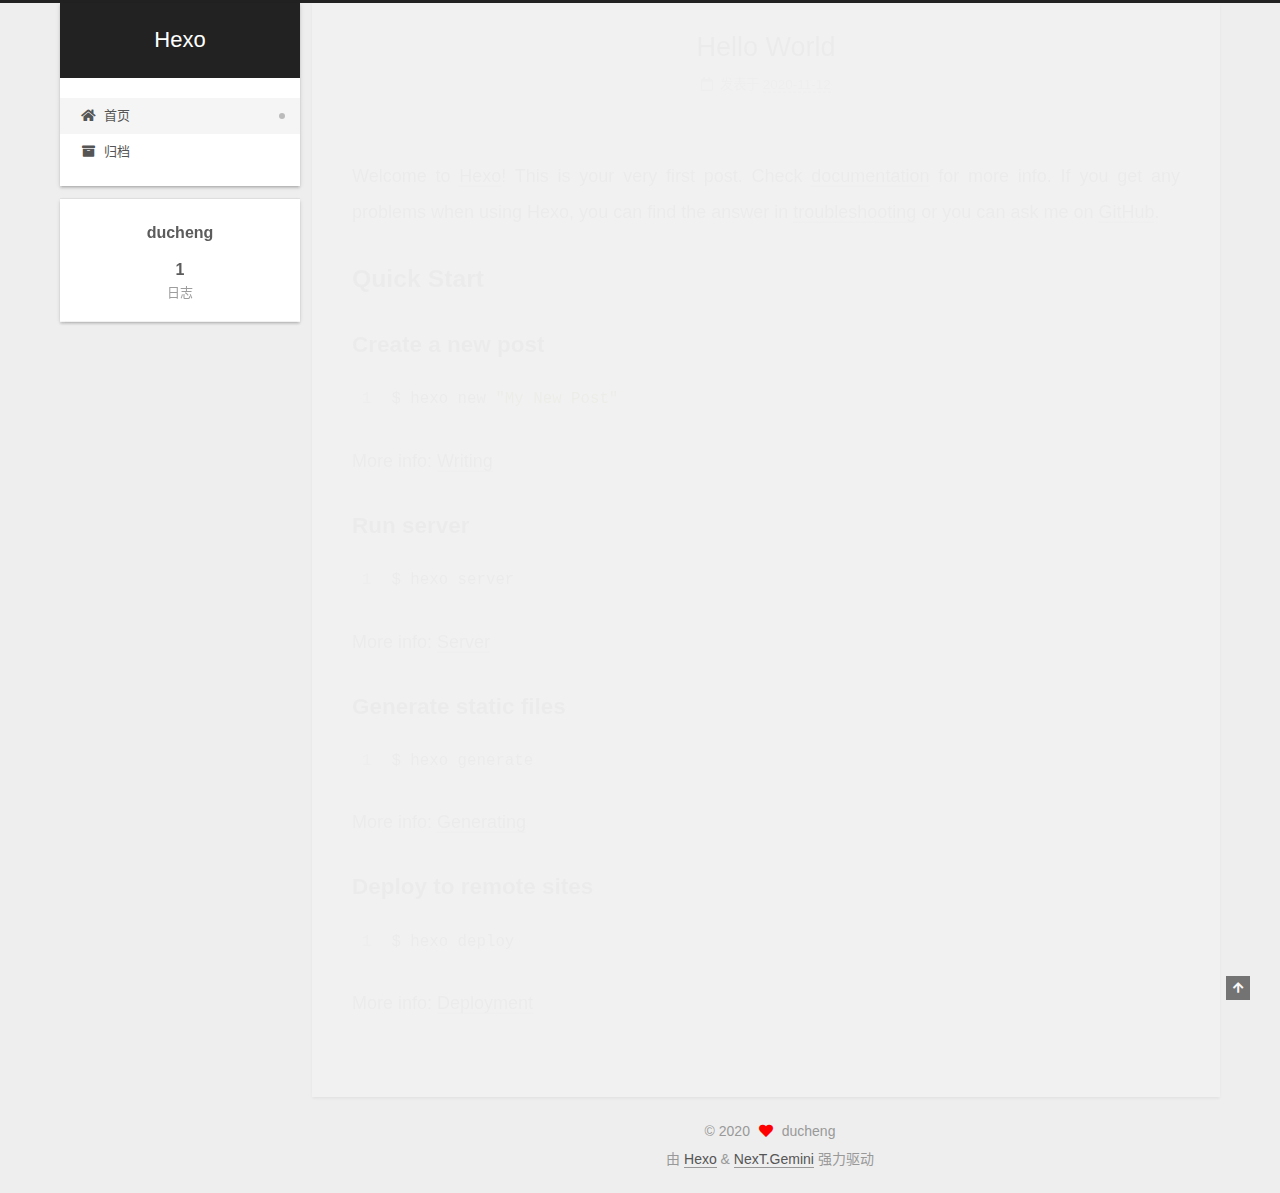
==== index.html @ 3770285d "Site updated: 2020-11-16 15:00:52" ====
<!DOCTYPE html>
<html lang="zh-CN">
<head>
  <meta charset="UTF-8">
<meta name="viewport" content="width=device-width, initial-scale=1, maximum-scale=2">
<meta name="theme-color" content="#222">
<meta name="generator" content="Hexo 5.2.0">
  <link rel="apple-touch-icon" sizes="180x180" href="/images/apple-touch-icon-next.png">
  <link rel="icon" type="image/png" sizes="32x32" href="/images/favicon-32x32-next.png">
  <link rel="icon" type="image/png" sizes="16x16" href="/images/favicon-16x16-next.png">
  <link rel="mask-icon" href="/images/logo.svg" color="#222">

<link rel="stylesheet" href="/css/main.css">


<link rel="stylesheet" href="/lib/font-awesome/css/all.min.css">

<script id="hexo-configurations">
    var NexT = window.NexT || {};
    var CONFIG = {"hostname":"example.com","root":"/","scheme":"Gemini","version":"7.8.0","exturl":false,"sidebar":{"position":"left","display":"post","padding":18,"offset":12,"onmobile":false},"copycode":{"enable":false,"show_result":false,"style":null},"back2top":{"enable":true,"sidebar":false,"scrollpercent":false},"bookmark":{"enable":false,"color":"#222","save":"auto"},"fancybox":false,"mediumzoom":false,"lazyload":false,"pangu":false,"comments":{"style":"tabs","active":null,"storage":true,"lazyload":false,"nav":null},"algolia":{"hits":{"per_page":10},"labels":{"input_placeholder":"Search for Posts","hits_empty":"We didn't find any results for the search: ${query}","hits_stats":"${hits} results found in ${time} ms"}},"localsearch":{"enable":false,"trigger":"auto","top_n_per_article":1,"unescape":false,"preload":false},"motion":{"enable":true,"async":false,"transition":{"post_block":"fadeIn","post_header":"slideDownIn","post_body":"slideDownIn","coll_header":"slideLeftIn","sidebar":"slideUpIn"}}};
  </script>

  <meta property="og:type" content="website">
<meta property="og:title" content="Hexo">
<meta property="og:url" content="http://example.com/index.html">
<meta property="og:site_name" content="Hexo">
<meta property="og:locale" content="zh_CN">
<meta property="article:author" content="ducheng">
<meta name="twitter:card" content="summary">

<link rel="canonical" href="http://example.com/">


<script id="page-configurations">
  // https://hexo.io/docs/variables.html
  CONFIG.page = {
    sidebar: "",
    isHome : true,
    isPost : false,
    lang   : 'zh-CN'
  };
</script>

  <title>Hexo</title>
  






  <noscript>
  <style>
  .use-motion .brand,
  .use-motion .menu-item,
  .sidebar-inner,
  .use-motion .post-block,
  .use-motion .pagination,
  .use-motion .comments,
  .use-motion .post-header,
  .use-motion .post-body,
  .use-motion .collection-header { opacity: initial; }

  .use-motion .site-title,
  .use-motion .site-subtitle {
    opacity: initial;
    top: initial;
  }

  .use-motion .logo-line-before i { left: initial; }
  .use-motion .logo-line-after i { right: initial; }
  </style>
</noscript>

</head>

<body itemscope itemtype="http://schema.org/WebPage">
  <div class="container use-motion">
    <div class="headband"></div>

    <header class="header" itemscope itemtype="http://schema.org/WPHeader">
      <div class="header-inner"><div class="site-brand-container">
  <div class="site-nav-toggle">
    <div class="toggle" aria-label="切换导航栏">
      <span class="toggle-line toggle-line-first"></span>
      <span class="toggle-line toggle-line-middle"></span>
      <span class="toggle-line toggle-line-last"></span>
    </div>
  </div>

  <div class="site-meta">

    <a href="/" class="brand" rel="start">
      <span class="logo-line-before"><i></i></span>
      <h1 class="site-title">Hexo</h1>
      <span class="logo-line-after"><i></i></span>
    </a>
  </div>

  <div class="site-nav-right">
    <div class="toggle popup-trigger">
    </div>
  </div>
</div>




<nav class="site-nav">
  <ul id="menu" class="main-menu menu">
        <li class="menu-item menu-item-home">

    <a href="/" rel="section"><i class="fa fa-home fa-fw"></i>首页</a>

  </li>
        <li class="menu-item menu-item-archives">

    <a href="/archives/" rel="section"><i class="fa fa-archive fa-fw"></i>归档</a>

  </li>
  </ul>
</nav>




</div>
    </header>

    
  <div class="back-to-top">
    <i class="fa fa-arrow-up"></i>
    <span>0%</span>
  </div>


    <main class="main">
      <div class="main-inner">
        <div class="content-wrap">
          

          <div class="content index posts-expand">
            
      
  
  
  <article itemscope itemtype="http://schema.org/Article" class="post-block" lang="zh-CN">
    <link itemprop="mainEntityOfPage" href="http://example.com/2020/11/12/hello-world/">

    <span hidden itemprop="author" itemscope itemtype="http://schema.org/Person">
      <meta itemprop="image" content="/images/avatar.gif">
      <meta itemprop="name" content="ducheng">
      <meta itemprop="description" content="">
    </span>

    <span hidden itemprop="publisher" itemscope itemtype="http://schema.org/Organization">
      <meta itemprop="name" content="Hexo">
    </span>
      <header class="post-header">
        <h2 class="post-title" itemprop="name headline">
          
            <a href="/2020/11/12/hello-world/" class="post-title-link" itemprop="url">Hello World</a>
        </h2>

        <div class="post-meta">
            <span class="post-meta-item">
              <span class="post-meta-item-icon">
                <i class="far fa-calendar"></i>
              </span>
              <span class="post-meta-item-text">发表于</span>

              <time title="创建时间：2020-11-12 15:06:31" itemprop="dateCreated datePublished" datetime="2020-11-12T15:06:31+08:00">2020-11-12</time>
            </span>

          

        </div>
      </header>

    
    
    
    <div class="post-body" itemprop="articleBody">

      
          <p>Welcome to <a target="_blank" rel="noopener" href="https://hexo.io/">Hexo</a>! This is your very first post. Check <a target="_blank" rel="noopener" href="https://hexo.io/docs/">documentation</a> for more info. If you get any problems when using Hexo, you can find the answer in <a target="_blank" rel="noopener" href="https://hexo.io/docs/troubleshooting.html">troubleshooting</a> or you can ask me on <a target="_blank" rel="noopener" href="https://github.com/hexojs/hexo/issues">GitHub</a>.</p>
<h2 id="Quick-Start"><a href="#Quick-Start" class="headerlink" title="Quick Start"></a>Quick Start</h2><h3 id="Create-a-new-post"><a href="#Create-a-new-post" class="headerlink" title="Create a new post"></a>Create a new post</h3><figure class="highlight bash"><table><tr><td class="gutter"><pre><span class="line">1</span><br></pre></td><td class="code"><pre><span class="line">$ hexo new <span class="string">&quot;My New Post&quot;</span></span><br></pre></td></tr></table></figure>

<p>More info: <a target="_blank" rel="noopener" href="https://hexo.io/docs/writing.html">Writing</a></p>
<h3 id="Run-server"><a href="#Run-server" class="headerlink" title="Run server"></a>Run server</h3><figure class="highlight bash"><table><tr><td class="gutter"><pre><span class="line">1</span><br></pre></td><td class="code"><pre><span class="line">$ hexo server</span><br></pre></td></tr></table></figure>

<p>More info: <a target="_blank" rel="noopener" href="https://hexo.io/docs/server.html">Server</a></p>
<h3 id="Generate-static-files"><a href="#Generate-static-files" class="headerlink" title="Generate static files"></a>Generate static files</h3><figure class="highlight bash"><table><tr><td class="gutter"><pre><span class="line">1</span><br></pre></td><td class="code"><pre><span class="line">$ hexo generate</span><br></pre></td></tr></table></figure>

<p>More info: <a target="_blank" rel="noopener" href="https://hexo.io/docs/generating.html">Generating</a></p>
<h3 id="Deploy-to-remote-sites"><a href="#Deploy-to-remote-sites" class="headerlink" title="Deploy to remote sites"></a>Deploy to remote sites</h3><figure class="highlight bash"><table><tr><td class="gutter"><pre><span class="line">1</span><br></pre></td><td class="code"><pre><span class="line">$ hexo deploy</span><br></pre></td></tr></table></figure>

<p>More info: <a target="_blank" rel="noopener" href="https://hexo.io/docs/one-command-deployment.html">Deployment</a></p>

      
    </div>

    
    
    
      <footer class="post-footer">
        <div class="post-eof"></div>
      </footer>
  </article>
  
  
  


  



          </div>
          

<script>
  window.addEventListener('tabs:register', () => {
    let { activeClass } = CONFIG.comments;
    if (CONFIG.comments.storage) {
      activeClass = localStorage.getItem('comments_active') || activeClass;
    }
    if (activeClass) {
      let activeTab = document.querySelector(`a[href="#comment-${activeClass}"]`);
      if (activeTab) {
        activeTab.click();
      }
    }
  });
  if (CONFIG.comments.storage) {
    window.addEventListener('tabs:click', event => {
      if (!event.target.matches('.tabs-comment .tab-content .tab-pane')) return;
      let commentClass = event.target.classList[1];
      localStorage.setItem('comments_active', commentClass);
    });
  }
</script>

        </div>
          
  
  <div class="toggle sidebar-toggle">
    <span class="toggle-line toggle-line-first"></span>
    <span class="toggle-line toggle-line-middle"></span>
    <span class="toggle-line toggle-line-last"></span>
  </div>

  <aside class="sidebar">
    <div class="sidebar-inner">

      <ul class="sidebar-nav motion-element">
        <li class="sidebar-nav-toc">
          文章目录
        </li>
        <li class="sidebar-nav-overview">
          站点概览
        </li>
      </ul>

      <!--noindex-->
      <div class="post-toc-wrap sidebar-panel">
      </div>
      <!--/noindex-->

      <div class="site-overview-wrap sidebar-panel">
        <div class="site-author motion-element" itemprop="author" itemscope itemtype="http://schema.org/Person">
  <p class="site-author-name" itemprop="name">ducheng</p>
  <div class="site-description" itemprop="description"></div>
</div>
<div class="site-state-wrap motion-element">
  <nav class="site-state">
      <div class="site-state-item site-state-posts">
          <a href="/archives/">
        
          <span class="site-state-item-count">1</span>
          <span class="site-state-item-name">日志</span>
        </a>
      </div>
  </nav>
</div>



      </div>

    </div>
  </aside>
  <div id="sidebar-dimmer"></div>


      </div>
    </main>

    <footer class="footer">
      <div class="footer-inner">
        

        

<div class="copyright">
  
  &copy; 
  <span itemprop="copyrightYear">2020</span>
  <span class="with-love">
    <i class="fa fa-heart"></i>
  </span>
  <span class="author" itemprop="copyrightHolder">ducheng</span>
</div>
  <div class="powered-by">由 <a href="https://hexo.io/" class="theme-link" rel="noopener" target="_blank">Hexo</a> & <a href="https://theme-next.org/" class="theme-link" rel="noopener" target="_blank">NexT.Gemini</a> 强力驱动
  </div>

        








      </div>
    </footer>
  </div>

  
  <script src="/lib/anime.min.js"></script>
  <script src="/lib/velocity/velocity.min.js"></script>
  <script src="/lib/velocity/velocity.ui.min.js"></script>

<script src="/js/utils.js"></script>

<script src="/js/motion.js"></script>


<script src="/js/schemes/pisces.js"></script>


<script src="/js/next-boot.js"></script>




  















  

  

</body>
</html>
---- css/main.css ----
:root {
  --body-bg-color: #eee;
  --content-bg-color: #fff;
  --card-bg-color: #f5f5f5;
  --text-color: #555;
  --blockquote-color: #666;
  --link-color: #555;
  --link-hover-color: #222;
  --brand-color: #fff;
  --brand-hover-color: #fff;
  --table-row-odd-bg-color: #f9f9f9;
  --table-row-hover-bg-color: #f5f5f5;
  --menu-item-bg-color: #f5f5f5;
  --btn-default-bg: #fff;
  --btn-default-color: #555;
  --btn-default-border-color: #555;
  --btn-default-hover-bg: #222;
  --btn-default-hover-color: #fff;
  --btn-default-hover-border-color: #222;
}
html {
  line-height: 1.15; /* 1 */
  -webkit-text-size-adjust: 100%; /* 2 */
}
body {
  margin: 0;
}
main {
  display: block;
}
h1 {
  font-size: 2em;
  margin: 0.67em 0;
}
hr {
  box-sizing: content-box; /* 1 */
  height: 0; /* 1 */
  overflow: visible; /* 2 */
}
pre {
  font-family: monospace, monospace; /* 1 */
  font-size: 1em; /* 2 */
}
a {
  background: transparent;
}
abbr[title] {
  border-bottom: none; /* 1 */
  text-decoration: underline; /* 2 */
  text-decoration: underline dotted; /* 2 */
}
b,
strong {
  font-weight: bolder;
}
code,
kbd,
samp {
  font-family: monospace, monospace; /* 1 */
  font-size: 1em; /* 2 */
}
small {
  font-size: 80%;
}
sub,
sup {
  font-size: 75%;
  line-height: 0;
  position: relative;
  vertical-align: baseline;
}
sub {
  bottom: -0.25em;
}
sup {
  top: -0.5em;
}
img {
  border-style: none;
}
button,
input,
optgroup,
select,
textarea {
  font-family: inherit; /* 1 */
  font-size: 100%; /* 1 */
  line-height: 1.15; /* 1 */
  margin: 0; /* 2 */
}
button,
input {
/* 1 */
  overflow: visible;
}
button,
select {
/* 1 */
  text-transform: none;
}
button,
[type='button'],
[type='reset'],
[type='submit'] {
  -webkit-appearance: button;
}
button::-moz-focus-inner,
[type='button']::-moz-focus-inner,
[type='reset']::-moz-focus-inner,
[type='submit']::-moz-focus-inner {
  border-style: none;
  padding: 0;
}
button:-moz-focusring,
[type='button']:-moz-focusring,
[type='reset']:-moz-focusring,
[type='submit']:-moz-focusring {
  outline: 1px dotted ButtonText;
}
fieldset {
  padding: 0.35em 0.75em 0.625em;
}
legend {
  box-sizing: border-box; /* 1 */
  color: inherit; /* 2 */
  display: table; /* 1 */
  max-width: 100%; /* 1 */
  padding: 0; /* 3 */
  white-space: normal; /* 1 */
}
progress {
  vertical-align: baseline;
}
textarea {
  overflow: auto;
}
[type='checkbox'],
[type='radio'] {
  box-sizing: border-box; /* 1 */
  padding: 0; /* 2 */
}
[type='number']::-webkit-inner-spin-button,
[type='number']::-webkit-outer-spin-button {
  height: auto;
}
[type='search'] {
  outline-offset: -2px; /* 2 */
  -webkit-appearance: textfield; /* 1 */
}
[type='search']::-webkit-search-decoration {
  -webkit-appearance: none;
}
::-webkit-file-upload-button {
  font: inherit; /* 2 */
  -webkit-appearance: button; /* 1 */
}
details {
  display: block;
}
summary {
  display: list-item;
}
template {
  display: none;
}
[hidden] {
  display: none;
}
::selection {
  background: #262a30;
  color: #eee;
}
html,
body {
  height: 100%;
}
body {
  background: var(--body-bg-color);
  color: var(--text-color);
  font-family: 'Lato', "PingFang SC", "Microsoft YaHei", sans-serif;
  font-size: 1em;
  line-height: 2;
}
@media (max-width: 991px) {
  body {
    padding-left: 0 !important;
    padding-right: 0 !important;
  }
}
h1,
h2,
h3,
h4,
h5,
h6 {
  font-family: 'Lato', "PingFang SC", "Microsoft YaHei", sans-serif;
  font-weight: bold;
  line-height: 1.5;
  margin: 20px 0 15px;
}
h1 {
  font-size: 1.5em;
}
h2 {
  font-size: 1.375em;
}
h3 {
  font-size: 1.25em;
}
h4 {
  font-size: 1.125em;
}
h5 {
  font-size: 1em;
}
h6 {
  font-size: 0.875em;
}
p {
  margin: 0 0 20px 0;
}
a,
span.exturl {
  border-bottom: 1px solid #999;
  color: var(--link-color);
  outline: 0;
  text-decoration: none;
  overflow-wrap: break-word;
  word-wrap: break-word;
  cursor: pointer;
}
a:hover,
span.exturl:hover {
  border-bottom-color: var(--link-hover-color);
  color: var(--link-hover-color);
}
iframe,
img,
video {
  display: block;
  margin-left: auto;
  margin-right: auto;
  max-width: 100%;
}
hr {
  background-image: repeating-linear-gradient(-45deg, #ddd, #ddd 4px, transparent 4px, transparent 8px);
  border: 0;
  height: 3px;
  margin: 40px 0;
}
blockquote {
  border-left: 4px solid #ddd;
  color: var(--blockquote-color);
  margin: 0;
  padding: 0 15px;
}
blockquote cite::before {
  content: '-';
  padding: 0 5px;
}
dt {
  font-weight: bold;
}
dd {
  margin: 0;
  padding: 0;
}
kbd {
  background-color: #f5f5f5;
  background-image: linear-gradient(#eee, #fff, #eee);
  border: 1px solid #ccc;
  border-radius: 0.2em;
  box-shadow: 0.1em 0.1em 0.2em rgba(0,0,0,0.1);
  color: #555;
  font-family: inherit;
  padding: 0.1em 0.3em;
  white-space: nowrap;
}
.table-container {
  overflow: auto;
}
table {
  border-collapse: collapse;
  border-spacing: 0;
  font-size: 0.875em;
  margin: 0 0 20px 0;
  width: 100%;
}
tbody tr:nth-of-type(odd) {
  background: var(--table-row-odd-bg-color);
}
tbody tr:hover {
  background: var(--table-row-hover-bg-color);
}
caption,
th,
td {
  font-weight: normal;
  padding: 8px;
  vertical-align: middle;
}
th,
td {
  border: 1px solid #ddd;
  border-bottom: 3px solid #ddd;
}
th {
  font-weight: 700;
  padding-bottom: 10px;
}
td {
  border-bottom-width: 1px;
}
.btn {
  background: var(--btn-default-bg);
  border: 2px solid var(--btn-default-border-color);
  border-radius: 2px;
  color: var(--btn-default-color);
  display: inline-block;
  font-size: 0.875em;
  line-height: 2;
  padding: 0 20px;
  text-decoration: none;
  transition-property: background-color;
  transition-delay: 0s;
  transition-duration: 0.2s;
  transition-timing-function: ease-in-out;
}
.btn:hover {
  background: var(--btn-default-hover-bg);
  border-color: var(--btn-default-hover-border-color);
  color: var(--btn-default-hover-color);
}
.btn + .btn {
  margin: 0 0 8px 8px;
}
.btn .fa-fw {
  text-align: left;
  width: 1.285714285714286em;
}
.toggle {
  line-height: 0;
}
.toggle .toggle-line {
  background: #fff;
  display: inline-block;
  height: 2px;
  left: 0;
  position: relative;
  top: 0;
  transition: all 0.4s;
  vertical-align: top;
  width: 100%;
}
.toggle .toggle-line:not(:first-child) {
  margin-top: 3px;
}
.toggle.toggle-arrow .toggle-line-first {
  left: 50%;
  top: 2px;
  transform: rotate(45deg);
  width: 50%;
}
.toggle.toggle-arrow .toggle-line-middle {
  left: 2px;
  width: 90%;
}
.toggle.toggle-arrow .toggle-line-last {
  left: 50%;
  top: -2px;
  transform: rotate(-45deg);
  width: 50%;
}
.toggle.toggle-close .toggle-line-first {
  transform: rotate(-45deg);
  top: 5px;
}
.toggle.toggle-close .toggle-line-middle {
  opacity: 0;
}
.toggle.toggle-close .toggle-line-last {
  transform: rotate(45deg);
  top: -5px;
}
.highlight,
pre {
  background: #f7f7f7;
  color: #4d4d4c;
  line-height: 1.6;
  margin: 0 auto 20px;
}
pre,
code {
  font-family: consolas, Menlo, monospace, "PingFang SC", "Microsoft YaHei";
}
code {
  background: #eee;
  border-radius: 3px;
  color: #555;
  padding: 2px 4px;
  overflow-wrap: break-word;
  word-wrap: break-word;
}
.highlight *::selection {
  background: #d6d6d6;
}
.highlight pre {
  border: 0;
  margin: 0;
  padding: 10px 0;
}
.highlight table {
  border: 0;
  margin: 0;
  width: auto;
}
.highlight td {
  border: 0;
  padding: 0;
}
.highlight figcaption {
  background: #eff2f3;
  color: #4d4d4c;
  display: flex;
  font-size: 0.875em;
  justify-content: space-between;
  line-height: 1.2;
  padding: 0.5em;
}
.highlight figcaption a {
  color: #4d4d4c;
}
.highlight figcaption a:hover {
  border-bottom-color: #4d4d4c;
}
.highlight .gutter {
  -moz-user-select: none;
  -ms-user-select: none;
  -webkit-user-select: none;
  user-select: none;
}
.highlight .gutter pre {
  background: #eff2f3;
  color: #869194;
  padding-left: 10px;
  padding-right: 10px;
  text-align: right;
}
.highlight .code pre {
  background: #f7f7f7;
  padding-left: 10px;
  width: 100%;
}
.gist table {
  width: auto;
}
.gist table td {
  border: 0;
}
pre {
  overflow: auto;
  padding: 10px;
}
pre code {
  background: none;
  color: #4d4d4c;
  font-size: 0.875em;
  padding: 0;
  text-shadow: none;
}
pre .deletion {
  background: #fdd;
}
pre .addition {
  background: #dfd;
}
pre .meta {
  color: #eab700;
  -moz-user-select: none;
  -ms-user-select: none;
  -webkit-user-select: none;
  user-select: none;
}
pre .comment {
  color: #8e908c;
}
pre .variable,
pre .attribute,
pre .tag,
pre .name,
pre .regexp,
pre .ruby .constant,
pre .xml .tag .title,
pre .xml .pi,
pre .xml .doctype,
pre .html .doctype,
pre .css .id,
pre .css .class,
pre .css .pseudo {
  color: #c82829;
}
pre .number,
pre .preprocessor,
pre .built_in,
pre .builtin-name,
pre .literal,
pre .params,
pre .constant,
pre .command {
  color: #f5871f;
}
pre .ruby .class .title,
pre .css .rules .attribute,
pre .string,
pre .symbol,
pre .value,
pre .inheritance,
pre .header,
pre .ruby .symbol,
pre .xml .cdata,
pre .special,
pre .formula {
  color: #718c00;
}
pre .title,
pre .css .hexcolor {
  color: #3e999f;
}
pre .function,
pre .python .decorator,
pre .python .title,
pre .ruby .function .title,
pre .ruby .title .keyword,
pre .perl .sub,
pre .javascript .title,
pre .coffeescript .title {
  color: #4271ae;
}
pre .keyword,
pre .javascript .function {
  color: #8959a8;
}
.blockquote-center {
  border-left: none;
  margin: 40px 0;
  padding: 0;
  position: relative;
  text-align: center;
}
.blockquote-center .fa {
  display: block;
  opacity: 0.6;
  position: absolute;
  width: 100%;
}
.blockquote-center .fa-quote-left {
  border-top: 1px solid #ccc;
  text-align: left;
  top: -20px;
}
.blockquote-center .fa-quote-right {
  border-bottom: 1px solid #ccc;
  text-align: right;
  bottom: -20px;
}
.blockquote-center p,
.blockquote-center div {
  text-align: center;
}
.post-body .group-picture img {
  margin: 0 auto;
  padding: 0 3px;
}
.group-picture-row {
  margin-bottom: 6px;
  overflow: hidden;
}
.group-picture-column {
  float: left;
  margin-bottom: 10px;
}
.post-body .label {
  color: #555;
  display: inline;
  padding: 0 2px;
}
.post-body .label.default {
  background: #f0f0f0;
}
.post-body .label.primary {
  background: #efe6f7;
}
.post-body .label.info {
  background: #e5f2f8;
}
.post-body .label.success {
  background: #e7f4e9;
}
.post-body .label.warning {
  background: #fcf6e1;
}
.post-body .label.danger {
  background: #fae8eb;
}
.post-body .tabs {
  margin-bottom: 20px;
}
.post-body .tabs,
.tabs-comment {
  display: block;
  padding-top: 10px;
  position: relative;
}
.post-body .tabs ul.nav-tabs,
.tabs-comment ul.nav-tabs {
  display: flex;
  flex-wrap: wrap;
  margin: 0;
  margin-bottom: -1px;
  padding: 0;
}
@media (max-width: 413px) {
  .post-body .tabs ul.nav-tabs,
  .tabs-comment ul.nav-tabs {
    display: block;
    margin-bottom: 5px;
  }
}
.post-body .tabs ul.nav-tabs li.tab,
.tabs-comment ul.nav-tabs li.tab {
  border-bottom: 1px solid #ddd;
  border-left: 1px solid transparent;
  border-right: 1px solid transparent;
  border-top: 3px solid transparent;
  flex-grow: 1;
  list-style-type: none;
  border-radius: 0 0 0 0;
}
@media (max-width: 413px) {
  .post-body .tabs ul.nav-tabs li.tab,
  .tabs-comment ul.nav-tabs li.tab {
    border-bottom: 1px solid transparent;
    border-left: 3px solid transparent;
    border-right: 1px solid transparent;
    border-top: 1px solid transparent;
  }
}
@media (max-width: 413px) {
  .post-body .tabs ul.nav-tabs li.tab,
  .tabs-comment ul.nav-tabs li.tab {
    border-radius: 0;
  }
}
.post-body .tabs ul.nav-tabs li.tab a,
.tabs-comment ul.nav-tabs li.tab a {
  border-bottom: initial;
  display: block;
  line-height: 1.8;
  outline: 0;
  padding: 0.25em 0.75em;
  text-align: center;
  transition-delay: 0s;
  transition-duration: 0.2s;
  transition-timing-function: ease-out;
}
.post-body .tabs ul.nav-tabs li.tab a i,
.tabs-comment ul.nav-tabs li.tab a i {
  width: 1.285714285714286em;
}
.post-body .tabs ul.nav-tabs li.tab.active,
.tabs-comment ul.nav-tabs li.tab.active {
  border-bottom: 1px solid transparent;
  border-left: 1px solid #ddd;
  border-right: 1px solid #ddd;
  border-top: 3px solid #fc6423;
}
@media (max-width: 413px) {
  .post-body .tabs ul.nav-tabs li.tab.active,
  .tabs-comment ul.nav-tabs li.tab.active {
    border-bottom: 1px solid #ddd;
    border-left: 3px solid #fc6423;
    border-right: 1px solid #ddd;
    border-top: 1px solid #ddd;
  }
}
.post-body .tabs ul.nav-tabs li.tab.active a,
.tabs-comment ul.nav-tabs li.tab.active a {
  color: var(--link-color);
  cursor: default;
}
.post-body .tabs .tab-content .tab-pane,
.tabs-comment .tab-content .tab-pane {
  border: 1px solid #ddd;
  border-top: 0;
  padding: 20px 20px 0 20px;
  border-radius: 0;
}
.post-body .tabs .tab-content .tab-pane:not(.active),
.tabs-comment .tab-content .tab-pane:not(.active) {
  display: none;
}
.post-body .tabs .tab-content .tab-pane.active,
.tabs-comment .tab-content .tab-pane.active {
  display: block;
}
.post-body .tabs .tab-content .tab-pane.active:nth-of-type(1),
.tabs-comment .tab-content .tab-pane.active:nth-of-type(1) {
  border-radius: 0 0 0 0;
}
@media (max-width: 413px) {
  .post-body .tabs .tab-content .tab-pane.active:nth-of-type(1),
  .tabs-comment .tab-content .tab-pane.active:nth-of-type(1) {
    border-radius: 0;
  }
}
.post-body .note {
  border-radius: 3px;
  margin-bottom: 20px;
  padding: 1em;
  position: relative;
  border: 1px solid #eee;
  border-left-width: 5px;
}
.post-body .note h2,
.post-body .note h3,
.post-body .note h4,
.post-body .note h5,
.post-body .note h6 {
  margin-top: 0;
  border-bottom: initial;
  margin-bottom: 0;
  padding-top: 0;
}
.post-body .note p:first-child,
.post-body .note ul:first-child,
.post-body .note ol:first-child,
.post-body .note table:first-child,
.post-body .note pre:first-child,
.post-body .note blockquote:first-child,
.post-body .note img:first-child {
  margin-top: 0;
}
.post-body .note p:last-child,
.post-body .note ul:last-child,
.post-body .note ol:last-child,
.post-body .note table:last-child,
.post-body .note pre:last-child,
.post-body .note blockquote:last-child,
.post-body .note img:last-child {
  margin-bottom: 0;
}
.post-body .note.default {
  border-left-color: #777;
}
.post-body .note.default h2,
.post-body .note.default h3,
.post-body .note.default h4,
.post-body .note.default h5,
.post-body .note.default h6 {
  color: #777;
}
.post-body .note.primary {
  border-left-color: #6f42c1;
}
.post-body .note.primary h2,
.post-body .note.primary h3,
.post-body .note.primary h4,
.post-body .note.primary h5,
.post-body .note.primary h6 {
  color: #6f42c1;
}
.post-body .note.info {
  border-left-color: #428bca;
}
.post-body .note.info h2,
.post-body .note.info h3,
.post-body .note.info h4,
.post-body .note.info h5,
.post-body .note.info h6 {
  color: #428bca;
}
.post-body .note.success {
  border-left-color: #5cb85c;
}
.post-body .note.success h2,
.post-body .note.success h3,
.post-body .note.success h4,
.post-body .note.success h5,
.post-body .note.success h6 {
  color: #5cb85c;
}
.post-body .note.warning {
  border-left-color: #f0ad4e;
}
.post-body .note.warning h2,
.post-body .note.warning h3,
.post-body .note.warning h4,
.post-body .note.warning h5,
.post-body .note.warning h6 {
  color: #f0ad4e;
}
.post-body .note.danger {
  border-left-color: #d9534f;
}
.post-body .note.danger h2,
.post-body .note.danger h3,
.post-body .note.danger h4,
.post-body .note.danger h5,
.post-body .note.danger h6 {
  color: #d9534f;
}
.pagination .prev,
.pagination .next,
.pagination .page-number,
.pagination .space {
  display: inline-block;
  margin: 0 10px;
  padding: 0 11px;
  position: relative;
  top: -1px;
}
@media (max-width: 767px) {
  .pagination .prev,
  .pagination .next,
  .pagination .page-number,
  .pagination .space {
    margin: 0 5px;
  }
}
.pagination {
  border-top: 1px solid #eee;
  margin: 120px 0 0;
  text-align: center;
}
.pagination .prev,
.pagination .next,
.pagination .page-number {
  border-bottom: 0;
  border-top: 1px solid #eee;
  transition-property: border-color;
  transition-delay: 0s;
  transition-duration: 0.2s;
  transition-timing-function: ease-in-out;
}
.pagination .prev:hover,
.pagination .next:hover,
.pagination .page-number:hover {
  border-top-color: #222;
}
.pagination .space {
  margin: 0;
  padding: 0;
}
.pagination .prev {
  margin-left: 0;
}
.pagination .next {
  margin-right: 0;
}
.pagination .page-number.current {
  background: #ccc;
  border-top-color: #ccc;
  color: #fff;
}
@media (max-width: 767px) {
  .pagination {
    border-top: none;
  }
  .pagination .prev,
  .pagination .next,
  .pagination .page-number {
    border-bottom: 1px solid #eee;
    border-top: 0;
    margin-bottom: 10px;
    padding: 0 10px;
  }
  .pagination .prev:hover,
  .pagination .next:hover,
  .pagination .page-number:hover {
    border-bottom-color: #222;
  }
}
.comments {
  margin-top: 60px;
  overflow: hidden;
}
.comment-button-group {
  display: flex;
  flex-wrap: wrap-reverse;
  justify-content: center;
  margin: 1em 0;
}
.comment-button-group .comment-button {
  margin: 0.1em 0.2em;
}
.comment-button-group .comment-button.active {
  background: var(--btn-default-hover-bg);
  border-color: var(--btn-default-hover-border-color);
  color: var(--btn-default-hover-color);
}
.comment-position {
  display: none;
}
.comment-position.active {
  display: block;
}
.tabs-comment {
  background: var(--content-bg-color);
  margin-top: 4em;
  padding-top: 0;
}
.tabs-comment .comments {
  border: 0;
  box-shadow: none;
  margin-top: 0;
  padding-top: 0;
}
.container {
  min-height: 100%;
  position: relative;
}
.main-inner {
  margin: 0 auto;
  width: calc(100% - 20px);
}
@media (min-width: 1200px) {
  .main-inner {
    width: 1160px;
  }
}
@media (min-width: 1600px) {
  .main-inner {
    width: 73%;
  }
}
@media (max-width: 767px) {
  .content-wrap {
    padding: 0 20px;
  }
}
.header {
  background: transparent;
}
.header-inner {
  margin: 0 auto;
  width: calc(100% - 20px);
}
@media (min-width: 1200px) {
  .header-inner {
    width: 1160px;
  }
}
@media (min-width: 1600px) {
  .header-inner {
    width: 73%;
  }
}
.site-brand-container {
  display: flex;
  flex-shrink: 0;
  padding: 0 10px;
}
.headband {
  background: #222;
  height: 3px;
}
.site-meta {
  flex-grow: 1;
  text-align: center;
}
@media (max-width: 767px) {
  .site-meta {
    text-align: center;
  }
}
.brand {
  border-bottom: none;
  color: var(--brand-color);
  display: inline-block;
  line-height: 1.375em;
  padding: 0 40px;
  position: relative;
}
.brand:hover {
  color: var(--brand-hover-color);
}
.site-title {
  font-family: 'Lato', "PingFang SC", "Microsoft YaHei", sans-serif;
  font-size: 1.375em;
  font-weight: normal;
  margin: 0;
}
.site-subtitle {
  color: #ddd;
  font-size: 0.8125em;
  margin: 10px 0;
}
.use-motion .brand {
  opacity: 0;
}
.use-motion .site-title,
.use-motion .site-subtitle,
.use-motion .custom-logo-image {
  opacity: 0;
  position: relative;
  top: -10px;
}
.site-nav-toggle,
.site-nav-right {
  display: none;
}
@media (max-width: 767px) {
  .site-nav-toggle,
  .site-nav-right {
    display: flex;
    flex-direction: column;
    justify-content: center;
  }
}
.site-nav-toggle .toggle,
.site-nav-right .toggle {
  color: var(--text-color);
  padding: 10px;
  width: 22px;
}
.site-nav-toggle .toggle .toggle-line,
.site-nav-right .toggle .toggle-line {
  background: var(--text-color);
  border-radius: 1px;
}
.site-nav {
  display: block;
}
@media (max-width: 767px) {
  .site-nav {
    clear: both;
    display: none;
  }
}
.site-nav.site-nav-on {
  display: block;
}
.menu {
  margin-top: 20px;
  padding-left: 0;
  text-align: center;
}
.menu-item {
  display: inline-block;
  list-style: none;
  margin: 0 10px;
}
@media (max-width: 767px) {
  .menu-item {
    display: block;
    margin-top: 10px;
  }
  .menu-item.menu-item-search {
    display: none;
  }
}
.menu-item a,
.menu-item span.exturl {
  border-bottom: 0;
  display: block;
  font-size: 0.8125em;
  transition-property: border-color;
  transition-delay: 0s;
  transition-duration: 0.2s;
  transition-timing-function: ease-in-out;
}
@media (hover: none) {
  .menu-item a:hover,
  .menu-item span.exturl:hover {
    border-bottom-color: transparent !important;
  }
}
.menu-item .fa,
.menu-item .fab,
.menu-item .far,
.menu-item .fas {
  margin-right: 8px;
}
.menu-item .badge {
  display: inline-block;
  font-weight: bold;
  line-height: 1;
  margin-left: 0.35em;
  margin-top: 0.35em;
  text-align: center;
  white-space: nowrap;
}
@media (max-width: 767px) {
  .menu-item .badge {
    float: right;
    margin-left: 0;
  }
}
.menu-item-active a,
.menu .menu-item a:hover,
.menu .menu-item span.exturl:hover {
  background: var(--menu-item-bg-color);
}
.use-motion .menu-item {
  opacity: 0;
}
.sidebar {
  background: #222;
  bottom: 0;
  box-shadow: inset 0 2px 6px #000;
  position: fixed;
  top: 0;
}
@media (max-width: 991px) {
  .sidebar {
    display: none;
  }
}
.sidebar-inner {
  color: #999;
  padding: 18px 10px;
  text-align: center;
}
.cc-license {
  margin-top: 10px;
  text-align: center;
}
.cc-license .cc-opacity {
  border-bottom: none;
  opacity: 0.7;
}
.cc-license .cc-opacity:hover {
  opacity: 0.9;
}
.cc-license img {
  display: inline-block;
}
.site-author-image {
  border: 1px solid #eee;
  display: block;
  margin: 0 auto;
  max-width: 120px;
  padding: 2px;
}
.site-author-name {
  color: var(--text-color);
  font-weight: 600;
  margin: 0;
  text-align: center;
}
.site-description {
  color: #999;
  font-size: 0.8125em;
  margin-top: 0;
  text-align: center;
}
.links-of-author {
  margin-top: 15px;
}
.links-of-author a,
.links-of-author span.exturl {
  border-bottom-color: #555;
  display: inline-block;
  font-size: 0.8125em;
  margin-bottom: 10px;
  margin-right: 10px;
  vertical-align: middle;
}
.links-of-author a::before,
.links-of-author span.exturl::before {
  background: #ffadc8;
  border-radius: 50%;
  content: ' ';
  display: inline-block;
  height: 4px;
  margin-right: 3px;
  vertical-align: middle;
  width: 4px;
}
.sidebar-button {
  margin-top: 15px;
}
.sidebar-button a {
  border: 1px solid #fc6423;
  border-radius: 4px;
  color: #fc6423;
  display: inline-block;
  padding: 0 15px;
}
.sidebar-button a .fa,
.sidebar-button a .fab,
.sidebar-button a .far,
.sidebar-button a .fas {
  margin-right: 5px;
}
.sidebar-button a:hover {
  background: #fc6423;
  border: 1px solid #fc6423;
  color: #fff;
}
.sidebar-button a:hover .fa,
.sidebar-button a:hover .fab,
.sidebar-button a:hover .far,
.sidebar-button a:hover .fas {
  color: #fff;
}
.links-of-blogroll {
  font-size: 0.8125em;
  margin-top: 10px;
}
.links-of-blogroll-title {
  font-size: 0.875em;
  font-weight: 600;
  margin-top: 0;
}
.links-of-blogroll-list {
  list-style: none;
  margin: 0;
  padding: 0;
}
#sidebar-dimmer {
  display: none;
}
@media (max-width: 767px) {
  #sidebar-dimmer {
    background: #000;
    display: block;
    height: 100%;
    left: 100%;
    opacity: 0;
    position: fixed;
    top: 0;
    width: 100%;
    z-index: 1100;
  }
  .sidebar-active + #sidebar-dimmer {
    opacity: 0.7;
    transform: translateX(-100%);
    transition: opacity 0.5s;
  }
}
.sidebar-nav {
  margin: 0;
  padding-bottom: 20px;
  padding-left: 0;
}
.sidebar-nav li {
  border-bottom: 1px solid transparent;
  color: var(--text-color);
  cursor: pointer;
  display: inline-block;
  font-size: 0.875em;
}
.sidebar-nav li.sidebar-nav-overview {
  margin-left: 10px;
}
.sidebar-nav li:hover {
  color: #fc6423;
}
.sidebar-nav .sidebar-nav-active {
  border-bottom-color: #fc6423;
  color: #fc6423;
}
.sidebar-nav .sidebar-nav-active:hover {
  color: #fc6423;
}
.sidebar-panel {
  display: none;
  overflow-x: hidden;
  overflow-y: auto;
}
.sidebar-panel-active {
  display: block;
}
.sidebar-toggle {
  background: #222;
  bottom: 45px;
  cursor: pointer;
  height: 14px;
  left: 30px;
  padding: 5px;
  position: fixed;
  width: 14px;
  z-index: 1300;
}
@media (max-width: 991px) {
  .sidebar-toggle {
    left: 20px;
    opacity: 0.8;
    display: none;
  }
}
.sidebar-toggle:hover .toggle-line {
  background: #fc6423;
}
.post-toc {
  font-size: 0.875em;
}
.post-toc ol {
  list-style: none;
  margin: 0;
  padding: 0 2px 5px 10px;
  text-align: left;
}
.post-toc ol > ol {
  padding-left: 0;
}
.post-toc ol a {
  transition-property: all;
  transition-delay: 0s;
  transition-duration: 0.2s;
  transition-timing-function: ease-in-out;
}
.post-toc .nav-item {
  line-height: 1.8;
  overflow: hidden;
  text-overflow: ellipsis;
  white-space: nowrap;
}
.post-toc .nav .nav-child {
  display: none;
}
.post-toc .nav .active > .nav-child {
  display: block;
}
.post-toc .nav .active-current > .nav-child {
  display: block;
}
.post-toc .nav .active-current > .nav-child > .nav-item {
  display: block;
}
.post-toc .nav .active > a {
  border-bottom-color: #fc6423;
  color: #fc6423;
}
.post-toc .nav .active-current > a {
  color: #fc6423;
}
.post-toc .nav .active-current > a:hover {
  color: #fc6423;
}
.site-state {
  display: flex;
  justify-content: center;
  line-height: 1.4;
  margin-top: 10px;
  overflow: hidden;
  text-align: center;
  white-space: nowrap;
}
.site-state-item {
  padding: 0 15px;
}
.site-state-item:not(:first-child) {
  border-left: 1px solid #eee;
}
.site-state-item a {
  border-bottom: none;
}
.site-state-item-count {
  display: block;
  font-size: 1em;
  font-weight: 600;
  text-align: center;
}
.site-state-item-name {
  color: #999;
  font-size: 0.8125em;
}
.footer {
  color: #999;
  font-size: 0.875em;
  padding: 20px 0;
}
.footer.footer-fixed {
  bottom: 0;
  left: 0;
  position: absolute;
  right: 0;
}
.footer-inner {
  box-sizing: border-box;
  margin: 0 auto;
  text-align: center;
  width: calc(100% - 20px);
}
@media (min-width: 1200px) {
  .footer-inner {
    width: 1160px;
  }
}
@media (min-width: 1600px) {
  .footer-inner {
    width: 73%;
  }
}
.languages {
  display: inline-block;
  font-size: 1.125em;
  position: relative;
}
.languages .lang-select-label span {
  margin: 0 0.5em;
}
.languages .lang-select {
  height: 100%;
  left: 0;
  opacity: 0;
  position: absolute;
  top: 0;
  width: 100%;
}
.with-love {
  color: #ff0000;
  display: inline-block;
  margin: 0 5px;
}
.powered-by,
.theme-info {
  display: inline-block;
}
@-moz-keyframes iconAnimate {
  0%, 100% {
    transform: scale(1);
  }
  10%, 30% {
    transform: scale(0.9);
  }
  20%, 40%, 60%, 80% {
    transform: scale(1.1);
  }
  50%, 70% {
    transform: scale(1.1);
  }
}
@-webkit-keyframes iconAnimate {
  0%, 100% {
    transform: scale(1);
  }
  10%, 30% {
    transform: scale(0.9);
  }
  20%, 40%, 60%, 80% {
    transform: scale(1.1);
  }
  50%, 70% {
    transform: scale(1.1);
  }
}
@-o-keyframes iconAnimate {
  0%, 100% {
    transform: scale(1);
  }
  10%, 30% {
    transform: scale(0.9);
  }
  20%, 40%, 60%, 80% {
    transform: scale(1.1);
  }
  50%, 70% {
    transform: scale(1.1);
  }
}
@keyframes iconAnimate {
  0%, 100% {
    transform: scale(1);
  }
  10%, 30% {
    transform: scale(0.9);
  }
  20%, 40%, 60%, 80% {
    transform: scale(1.1);
  }
  50%, 70% {
    transform: scale(1.1);
  }
}
.back-to-top {
  font-size: 12px;
  text-align: center;
  transition-delay: 0s;
  transition-duration: 0.2s;
  transition-timing-function: ease-in-out;
}
.back-to-top {
  background: #222;
  bottom: -100px;
  box-sizing: border-box;
  color: #fff;
  cursor: pointer;
  left: 30px;
  opacity: 0.6;
  padding: 0 6px;
  position: fixed;
  transition-property: bottom;
  z-index: 1300;
  width: 24px;
}
.back-to-top span {
  display: none;
}
.back-to-top:hover {
  color: #fc6423;
}
.back-to-top.back-to-top-on {
  bottom: 30px;
}
@media (max-width: 991px) {
  .back-to-top {
    left: 20px;
    opacity: 0.8;
  }
}
.post-body {
  font-family: 'Lato', "PingFang SC", "Microsoft YaHei", sans-serif;
  overflow-wrap: break-word;
  word-wrap: break-word;
}
@media (min-width: 1200px) {
  .post-body {
    font-size: 1.125em;
  }
}
.post-body .exturl .fa {
  font-size: 0.875em;
  margin-left: 4px;
}
.post-body .image-caption,
.post-body .figure .caption {
  color: #999;
  font-size: 0.875em;
  font-weight: bold;
  line-height: 1;
  margin: -20px auto 15px;
  text-align: center;
}
.post-sticky-flag {
  display: inline-block;
  transform: rotate(30deg);
}
.post-button {
  margin-top: 40px;
  text-align: center;
}
.use-motion .post-block,
.use-motion .pagination,
.use-motion .comments {
  opacity: 0;
}
.use-motion .post-header {
  opacity: 0;
}
.use-motion .post-body {
  opacity: 0;
}
.use-motion .collection-header {
  opacity: 0;
}
.posts-collapse {
  margin-left: 35px;
  position: relative;
}
@media (max-width: 767px) {
  .posts-collapse {
    margin-left: 0px;
    margin-right: 0px;
  }
}
.posts-collapse .collection-title {
  font-size: 1.125em;
  position: relative;
}
.posts-collapse .collection-title::before {
  background: #999;
  border: 1px solid #fff;
  border-radius: 50%;
  content: ' ';
  height: 10px;
  left: 0;
  margin-left: -6px;
  margin-top: -4px;
  position: absolute;
  top: 50%;
  width: 10px;
}
.posts-collapse .collection-year {
  font-size: 1.5em;
  font-weight: bold;
  margin: 60px 0;
  position: relative;
}
.posts-collapse .collection-year::before {
  background: #bbb;
  border-radius: 50%;
  content: ' ';
  height: 8px;
  left: 0;
  margin-left: -4px;
  margin-top: -4px;
  position: absolute;
  top: 50%;
  width: 8px;
}
.posts-collapse .collection-header {
  display: block;
  margin: 0 0 0 20px;
}
.posts-collapse .collection-header small {
  color: #bbb;
  margin-left: 5px;
}
.posts-collapse .post-header {
  border-bottom: 1px dashed #ccc;
  margin: 30px 0;
  padding-left: 15px;
  position: relative;
  transition-property: border;
  transition-delay: 0s;
  transition-duration: 0.2s;
  transition-timing-function: ease-in-out;
}
.posts-collapse .post-header::before {
  background: #bbb;
  border: 1px solid #fff;
  border-radius: 50%;
  content: ' ';
  height: 6px;
  left: 0;
  margin-left: -4px;
  position: absolute;
  top: 0.75em;
  transition-property: background;
  width: 6px;
  transition-delay: 0s;
  transition-duration: 0.2s;
  transition-timing-function: ease-in-out;
}
.posts-collapse .post-header:hover {
  border-bottom-color: #666;
}
.posts-collapse .post-header:hover::before {
  background: #222;
}
.posts-collapse .post-meta {
  display: inline;
  font-size: 0.75em;
  margin-right: 10px;
}
.posts-collapse .post-title {
  display: inline;
}
.posts-collapse .post-title a,
.posts-collapse .post-title span.exturl {
  border-bottom: none;
  color: var(--link-color);
}
.posts-collapse .post-title .fa-external-link-alt {
  font-size: 0.875em;
  margin-left: 5px;
}
.posts-collapse::before {
  background: #f5f5f5;
  content: ' ';
  height: 100%;
  left: 0;
  margin-left: -2px;
  position: absolute;
  top: 1.25em;
  width: 4px;
}
.post-eof {
  background: #ccc;
  height: 1px;
  margin: 80px auto 60px;
  text-align: center;
  width: 8%;
}
.post-block:last-of-type .post-eof {
  display: none;
}
.content {
  padding-top: 40px;
}
@media (min-width: 992px) {
  .post-body {
    text-align: justify;
  }
}
@media (max-width: 991px) {
  .post-body {
    text-align: justify;
  }
}
.post-body h1,
.post-body h2,
.post-body h3,
.post-body h4,
.post-body h5,
.post-body h6 {
  padding-top: 10px;
}
.post-body h1 .header-anchor,
.post-body h2 .header-anchor,
.post-body h3 .header-anchor,
.post-body h4 .header-anchor,
.post-body h5 .header-anchor,
.post-body h6 .header-anchor {
  border-bottom-style: none;
  color: #ccc;
  float: right;
  margin-left: 10px;
  visibility: hidden;
}
.post-body h1 .header-anchor:hover,
.post-body h2 .header-anchor:hover,
.post-body h3 .header-anchor:hover,
.post-body h4 .header-anchor:hover,
.post-body h5 .header-anchor:hover,
.post-body h6 .header-anchor:hover {
  color: inherit;
}
.post-body h1:hover .header-anchor,
.post-body h2:hover .header-anchor,
.post-body h3:hover .header-anchor,
.post-body h4:hover .header-anchor,
.post-body h5:hover .header-anchor,
.post-body h6:hover .header-anchor {
  visibility: visible;
}
.post-body iframe,
.post-body img,
.post-body video {
  margin-bottom: 20px;
}
.post-body .video-container {
  height: 0;
  margin-bottom: 20px;
  overflow: hidden;
  padding-top: 75%;
  position: relative;
  width: 100%;
}
.post-body .video-container iframe,
.post-body .video-container object,
.post-body .video-container embed {
  height: 100%;
  left: 0;
  margin: 0;
  position: absolute;
  top: 0;
  width: 100%;
}
.post-gallery {
  align-items: center;
  display: grid;
  grid-gap: 10px;
  grid-template-columns: 1fr 1fr 1fr;
  margin-bottom: 20px;
}
@media (max-width: 767px) {
  .post-gallery {
    grid-template-columns: 1fr 1fr;
  }
}
.post-gallery a {
  border: 0;
}
.post-gallery img {
  margin: 0;
}
.posts-expand .post-header {
  font-size: 1.125em;
}
.posts-expand .post-title {
  font-size: 1.5em;
  font-weight: normal;
  margin: initial;
  text-align: center;
  overflow-wrap: break-word;
  word-wrap: break-word;
}
.posts-expand .post-title-link {
  border-bottom: none;
  color: var(--link-color);
  display: inline-block;
  position: relative;
  vertical-align: top;
}
.posts-expand .post-title-link::before {
  background: var(--link-color);
  bottom: 0;
  content: '';
  height: 2px;
  left: 0;
  position: absolute;
  transform: scaleX(0);
  visibility: hidden;
  width: 100%;
  transition-delay: 0s;
  transition-duration: 0.2s;
  transition-timing-function: ease-in-out;
}
.posts-expand .post-title-link:hover::before {
  transform: scaleX(1);
  visibility: visible;
}
.posts-expand .post-title-link .fa-external-link-alt {
  font-size: 0.875em;
  margin-left: 5px;
}
.posts-expand .post-meta {
  color: #999;
  font-family: 'Lato', "PingFang SC", "Microsoft YaHei", sans-serif;
  font-size: 0.75em;
  margin: 3px 0 60px 0;
  text-align: center;
}
.posts-expand .post-meta .post-description {
  font-size: 0.875em;
  margin-top: 2px;
}
.posts-expand .post-meta time {
  border-bottom: 1px dashed #999;
  cursor: pointer;
}
.post-meta .post-meta-item + .post-meta-item::before {
  content: '|';
  margin: 0 0.5em;
}
.post-meta-divider {
  margin: 0 0.5em;
}
.post-meta-item-icon {
  margin-right: 3px;
}
@media (max-width: 991px) {
  .post-meta-item-icon {
    display: inline-block;
  }
}
@media (max-width: 991px) {
  .post-meta-item-text {
    display: none;
  }
}
.post-nav {
  border-top: 1px solid #eee;
  display: flex;
  justify-content: space-between;
  margin-top: 15px;
  padding: 10px 5px 0;
}
.post-nav-item {
  flex: 1;
}
.post-nav-item a {
  border-bottom: none;
  display: block;
  font-size: 0.875em;
  line-height: 1.6;
  position: relative;
}
.post-nav-item a:active {
  top: 2px;
}
.post-nav-item .fa {
  font-size: 0.75em;
}
.post-nav-item:first-child {
  margin-right: 15px;
}
.post-nav-item:first-child .fa {
  margin-right: 5px;
}
.post-nav-item:last-child {
  margin-left: 15px;
  text-align: right;
}
.post-nav-item:last-child .fa {
  margin-left: 5px;
}
.rtl.post-body p,
.rtl.post-body a,
.rtl.post-body h1,
.rtl.post-body h2,
.rtl.post-body h3,
.rtl.post-body h4,
.rtl.post-body h5,
.rtl.post-body h6,
.rtl.post-body li,
.rtl.post-body ul,
.rtl.post-body ol {
  direction: rtl;
  font-family: UKIJ Ekran;
}
.rtl.post-title {
  font-family: UKIJ Ekran;
}
.post-tags {
  margin-top: 40px;
  text-align: center;
}
.post-tags a {
  display: inline-block;
  font-size: 0.8125em;
}
.post-tags a:not(:last-child) {
  margin-right: 10px;
}
.post-widgets {
  border-top: 1px solid #eee;
  margin-top: 15px;
  text-align: center;
}
.wp_rating {
  height: 20px;
  line-height: 20px;
  margin-top: 10px;
  padding-top: 6px;
  text-align: center;
}
.social-like {
  display: flex;
  font-size: 0.875em;
  justify-content: center;
  text-align: center;
}
.reward-container {
  margin: 20px auto;
  padding: 10px 0;
  text-align: center;
  width: 90%;
}
.reward-container button {
  background: transparent;
  border: 1px solid #fc6423;
  border-radius: 0;
  color: #fc6423;
  cursor: pointer;
  line-height: 2;
  outline: 0;
  padding: 0 15px;
  vertical-align: text-top;
}
.reward-container button:hover {
  background: #fc6423;
  border: 1px solid transparent;
  color: #fa9366;
}
#qr {
  padding-top: 20px;
}
#qr a {
  border: 0;
}
#qr img {
  display: inline-block;
  margin: 0.8em 2em 0 2em;
  max-width: 100%;
  width: 180px;
}
#qr p {
  text-align: center;
}
.category-all-page .category-all-title {
  text-align: center;
}
.category-all-page .category-all {
  margin-top: 20px;
}
.category-all-page .category-list {
  list-style: none;
  margin: 0;
  padding: 0;
}
.category-all-page .category-list-item {
  margin: 5px 10px;
}
.category-all-page .category-list-count {
  color: #bbb;
}
.category-all-page .category-list-count::before {
  content: ' (';
  display: inline;
}
.category-all-page .category-list-count::after {
  content: ') ';
  display: inline;
}
.category-all-page .category-list-child {
  padding-left: 10px;
}
.event-list {
  padding: 0;
}
.event-list hr {
  background: #222;
  margin: 20px 0 45px 0;
}
.event-list hr::after {
  background: #222;
  color: #fff;
  content: 'NOW';
  display: inline-block;
  font-weight: bold;
  padding: 0 5px;
  text-align: right;
}
.event-list .event {
  background: #222;
  margin: 20px 0;
  min-height: 40px;
  padding: 15px 0 15px 10px;
}
.event-list .event .event-summary {
  color: #fff;
  margin: 0;
  padding-bottom: 3px;
}
.event-list .event .event-summary::before {
  animation: dot-flash 1s alternate infinite ease-in-out;
  color: #fff;
  content: '\f111';
  display: inline-block;
  font-size: 10px;
  margin-right: 25px;
  vertical-align: middle;
  font-family: 'Font Awesome 5 Free';
  font-weight: 900;
}
.event-list .event .event-relative-time {
  color: #bbb;
  display: inline-block;
  font-size: 12px;
  font-weight: normal;
  padding-left: 12px;
}
.event-list .event .event-details {
  color: #fff;
  display: block;
  line-height: 18px;
  margin-left: 56px;
  padding-bottom: 6px;
  padding-top: 3px;
  text-indent: -24px;
}
.event-list .event .event-details::before {
  color: #fff;
  display: inline-block;
  margin-right: 9px;
  text-align: center;
  text-indent: 0;
  width: 14px;
  font-family: 'Font Awesome 5 Free';
  font-weight: 900;
}
.event-list .event .event-details.event-location::before {
  content: '\f041';
}
.event-list .event .event-details.event-duration::before {
  content: '\f017';
}
.event-list .event-past {
  background: #f5f5f5;
}
.event-list .event-past .event-summary,
.event-list .event-past .event-details {
  color: #bbb;
  opacity: 0.9;
}
.event-list .event-past .event-summary::before,
.event-list .event-past .event-details::before {
  animation: none;
  color: #bbb;
}
@-moz-keyframes dot-flash {
  from {
    opacity: 1;
    transform: scale(1);
  }
  to {
    opacity: 0;
    transform: scale(0.8);
  }
}
@-webkit-keyframes dot-flash {
  from {
    opacity: 1;
    transform: scale(1);
  }
  to {
    opacity: 0;
    transform: scale(0.8);
  }
}
@-o-keyframes dot-flash {
  from {
    opacity: 1;
    transform: scale(1);
  }
  to {
    opacity: 0;
    transform: scale(0.8);
  }
}
@keyframes dot-flash {
  from {
    opacity: 1;
    transform: scale(1);
  }
  to {
    opacity: 0;
    transform: scale(0.8);
  }
}
ul.breadcrumb {
  font-size: 0.75em;
  list-style: none;
  margin: 1em 0;
  padding: 0 2em;
  text-align: center;
}
ul.breadcrumb li {
  display: inline;
}
ul.breadcrumb li + li::before {
  content: '/\00a0';
  font-weight: normal;
  padding: 0.5em;
}
ul.breadcrumb li + li:last-child {
  font-weight: bold;
}
.tag-cloud {
  text-align: center;
}
.tag-cloud a {
  display: inline-block;
  margin: 10px;
}
.tag-cloud a:hover {
  color: var(--link-hover-color) !important;
}
.header {
  margin: 0 auto;
  position: relative;
  width: calc(100% - 20px);
}
@media (min-width: 1200px) {
  .header {
    width: 1160px;
  }
}
@media (min-width: 1600px) {
  .header {
    width: 73%;
  }
}
@media (max-width: 991px) {
  .header {
    width: auto;
  }
}
.header-inner {
  background: var(--content-bg-color);
  border-radius: initial;
  box-shadow: 0 2px 2px 0 rgba(0,0,0,0.12), 0 3px 1px -2px rgba(0,0,0,0.06), 0 1px 5px 0 rgba(0,0,0,0.12);
  overflow: hidden;
  padding: 0;
  position: absolute;
  top: 0;
  width: 240px;
}
@media (min-width: 1200px) {
  .header-inner {
    width: 240px;
  }
}
@media (max-width: 991px) {
  .header-inner {
    border-radius: initial;
    position: relative;
    width: auto;
  }
}
.main-inner {
  align-items: flex-start;
  display: flex;
  justify-content: space-between;
  flex-direction: row-reverse;
}
@media (max-width: 991px) {
  .main-inner {
    width: auto;
  }
}
.content-wrap {
  background: var(--content-bg-color);
  border-radius: initial;
  box-shadow: 0 2px 2px 0 rgba(0,0,0,0.12), 0 3px 1px -2px rgba(0,0,0,0.06), 0 1px 5px 0 rgba(0,0,0,0.12);
  box-sizing: border-box;
  padding: 40px;
  width: calc(100% - 252px);
}
@media (max-width: 991px) {
  .content-wrap {
    border-radius: initial;
    padding: 20px;
    width: 100%;
  }
}
.footer-inner {
  padding-left: 260px;
}
.back-to-top {
  left: auto;
  right: 30px;
}
@media (max-width: 991px) {
  .back-to-top {
    right: 20px;
  }
}
@media (max-width: 991px) {
  .footer-inner {
    padding-left: 0;
    padding-right: 0;
    width: auto;
  }
}
.site-brand-container {
  background: #222;
}
@media (max-width: 991px) {
  .site-brand-container {
    box-shadow: 0 0 16px rgba(0,0,0,0.5);
  }
}
.site-meta {
  padding: 20px 0;
}
.brand {
  padding: 0;
}
.site-subtitle {
  margin: 10px 10px 0;
}
.custom-logo-image {
  margin-top: 20px;
}
@media (max-width: 991px) {
  .custom-logo-image {
    display: none;
  }
}
@media (min-width: 768px) and (max-width: 991px) {
  .site-nav-toggle,
  .site-nav-right {
    display: flex;
    flex-direction: column;
    justify-content: center;
  }
}
.site-nav-toggle .toggle,
.site-nav-right .toggle {
  color: #fff;
}
.site-nav-toggle .toggle .toggle-line,
.site-nav-right .toggle .toggle-line {
  background: #fff;
}
@media (min-width: 768px) and (max-width: 991px) {
  .site-nav {
    display: none;
  }
}
.menu .menu-item {
  display: block;
  margin: 0;
}
.menu .menu-item a,
.menu .menu-item span.exturl {
  padding: 5px 20px;
  position: relative;
  text-align: left;
  transition-property: background-color;
}
@media (max-width: 991px) {
  .menu .menu-item.menu-item-search {
    display: none;
  }
}
.menu .menu-item .badge {
  background: #ccc;
  border-radius: 10px;
  color: #fff;
  float: right;
  padding: 2px 5px;
  text-shadow: 1px 1px 0 rgba(0,0,0,0.1);
  vertical-align: middle;
}
.main-menu .menu-item-active a::after {
  background: #bbb;
  border-radius: 50%;
  content: ' ';
  height: 6px;
  margin-top: -3px;
  position: absolute;
  right: 15px;
  top: 50%;
  width: 6px;
}
.sub-menu {
  background: var(--content-bg-color);
  border-bottom: 1px solid #ddd;
  margin: 0;
  padding: 6px 0;
}
.sub-menu .menu-item {
  display: inline-block;
}
.sub-menu .menu-item a,
.sub-menu .menu-item span.exturl {
  background: transparent;
  margin: 5px 10px;
  padding: initial;
}
.sub-menu .menu-item a:hover,
.sub-menu .menu-item span.exturl:hover {
  background: transparent;
  color: #fc6423;
}
.sub-menu .menu-item-active a {
  border-bottom-color: #fc6423;
  color: #fc6423;
}
.sub-menu .menu-item-active a:hover {
  border-bottom-color: #fc6423;
}
.sidebar {
  background: var(--body-bg-color);
  box-shadow: none;
  margin-top: 100%;
  position: static;
  width: 240px;
}
@media (max-width: 991px) {
  .sidebar {
    display: none;
  }
}
.sidebar-toggle {
  display: none;
}
.sidebar-inner {
  background: var(--content-bg-color);
  border-radius: initial;
  box-shadow: 0 2px 2px 0 rgba(0,0,0,0.12), 0 3px 1px -2px rgba(0,0,0,0.06), 0 1px 5px 0 rgba(0,0,0,0.12), 0 -1px 0.5px 0 rgba(0,0,0,0.09);
  box-sizing: border-box;
  color: var(--text-color);
  width: 240px;
  opacity: 0;
}
.sidebar-inner.affix {
  position: fixed;
  top: 12px;
}
.sidebar-inner.affix-bottom {
  position: absolute;
}
.site-state-item {
  padding: 0 10px;
}
.sidebar-button {
  border-bottom: 1px dotted #ccc;
  border-top: 1px dotted #ccc;
  margin-top: 10px;
  text-align: center;
}
.sidebar-button a {
  border: 0;
  color: #fc6423;
  display: block;
}
.sidebar-button a:hover {
  background: none;
  border: 0;
  color: #e34603;
}
.sidebar-button a:hover .fa,
.sidebar-button a:hover .fab,
.sidebar-button a:hover .far,
.sidebar-button a:hover .fas {
  color: #e34603;
}
.links-of-author {
  display: flex;
  flex-wrap: wrap;
  margin-top: 10px;
  justify-content: center;
}
.links-of-author-item {
  margin: 5px 0 0;
  width: 50%;
}
.links-of-author-item a,
.links-of-author-item span.exturl {
  box-sizing: border-box;
  display: inline-block;
  margin-bottom: 0;
  margin-right: 0;
  max-width: 216px;
  overflow: hidden;
  padding: 0 5px;
  text-overflow: ellipsis;
  white-space: nowrap;
}
.links-of-author-item a,
.links-of-author-item span.exturl {
  border-bottom: none;
  display: block;
  text-decoration: none;
}
.links-of-author-item a::before,
.links-of-author-item span.exturl::before {
  display: none;
}
.links-of-author-item a:hover,
.links-of-author-item span.exturl:hover {
  background: var(--body-bg-color);
  border-radius: 4px;
}
.links-of-author-item .fa,
.links-of-author-item .fab,
.links-of-author-item .far,
.links-of-author-item .fas {
  margin-right: 2px;
}
.links-of-blogroll-item {
  padding: 0;
}
.content-wrap {
  background: initial;
  box-shadow: initial;
  padding: initial;
}
.post-block {
  background: var(--content-bg-color);
  border-radius: initial;
  box-shadow: 0 2px 2px 0 rgba(0,0,0,0.12), 0 3px 1px -2px rgba(0,0,0,0.06), 0 1px 5px 0 rgba(0,0,0,0.12);
  padding: 40px;
}
.post-block + .post-block {
  border-radius: initial;
  box-shadow: 0 2px 2px 0 rgba(0,0,0,0.12), 0 3px 1px -2px rgba(0,0,0,0.06), 0 1px 5px 0 rgba(0,0,0,0.12), 0 -1px 0.5px 0 rgba(0,0,0,0.09);
  margin-top: 12px;
}
.comments {
  background: var(--content-bg-color);
  border-radius: initial;
  box-shadow: 0 2px 2px 0 rgba(0,0,0,0.12), 0 3px 1px -2px rgba(0,0,0,0.06), 0 1px 5px 0 rgba(0,0,0,0.12), 0 -1px 0.5px 0 rgba(0,0,0,0.09);
  margin-top: 12px;
  padding: 40px;
}
.tabs-comment {
  margin-top: 1em;
}
.content {
  padding-top: initial;
}
.post-eof {
  display: none;
}
.pagination {
  background: var(--content-bg-color);
  border-radius: initial;
  border-top: initial;
  box-shadow: 0 2px 2px 0 rgba(0,0,0,0.12), 0 3px 1px -2px rgba(0,0,0,0.06), 0 1px 5px 0 rgba(0,0,0,0.12), 0 -1px 0.5px 0 rgba(0,0,0,0.09);
  margin: 12px 0 0;
  padding: 10px 0 10px;
}
.pagination .prev,
.pagination .next,
.pagination .page-number {
  margin-bottom: initial;
  top: initial;
}
.main {
  padding-bottom: initial;
}
.footer {
  bottom: auto;
}
.sub-menu {
  border-bottom: initial;
  box-shadow: 0 2px 2px 0 rgba(0,0,0,0.12), 0 3px 1px -2px rgba(0,0,0,0.06), 0 1px 5px 0 rgba(0,0,0,0.12);
}
.sub-menu + .content .post-block {
  box-shadow: 0 2px 2px 0 rgba(0,0,0,0.12), 0 3px 1px -2px rgba(0,0,0,0.06), 0 1px 5px 0 rgba(0,0,0,0.12), 0 -1px 0.5px 0 rgba(0,0,0,0.09);
  margin-top: 12px;
}
@media (min-width: 768px) and (max-width: 991px) {
  .sub-menu + .content .post-block {
    margin-top: 10px;
  }
}
@media (max-width: 767px) {
  .sub-menu + .content .post-block {
    margin-top: 8px;
  }
}
.post-body h1,
.post-body h2 {
  border-bottom: 1px solid #eee;
}
.post-body h3 {
  border-bottom: 1px dotted #eee;
}
@media (min-width: 768px) and (max-width: 991px) {
  .content-wrap {
    padding: 10px;
  }
  .posts-expand .post-button {
    margin-top: 20px;
  }
  .post-block {
    border-radius: initial;
    box-shadow: 0 2px 2px 0 rgba(0,0,0,0.12), 0 3px 1px -2px rgba(0,0,0,0.06), 0 1px 5px 0 rgba(0,0,0,0.12), 0 -1px 0.5px 0 rgba(0,0,0,0.09);
    padding: 20px;
  }
  .post-block + .post-block {
    margin-top: 10px;
  }
  .comments {
    margin-top: 10px;
    padding: 10px 20px;
  }
  .pagination {
    margin: 10px 0 0;
  }
}
@media (max-width: 767px) {
  .content-wrap {
    padding: 8px;
  }
  .posts-expand .post-button {
    margin: 12px 0;
  }
  .post-block {
    border-radius: initial;
    box-shadow: 0 2px 2px 0 rgba(0,0,0,0.12), 0 3px 1px -2px rgba(0,0,0,0.06), 0 1px 5px 0 rgba(0,0,0,0.12), 0 -1px 0.5px 0 rgba(0,0,0,0.09);
    min-height: auto;
    padding: 12px;
  }
  .post-block + .post-block {
    margin-top: 8px;
  }
  .comments {
    margin-top: 8px;
    padding: 10px 12px;
  }
  .pagination {
    margin: 8px 0 0;
  }
}
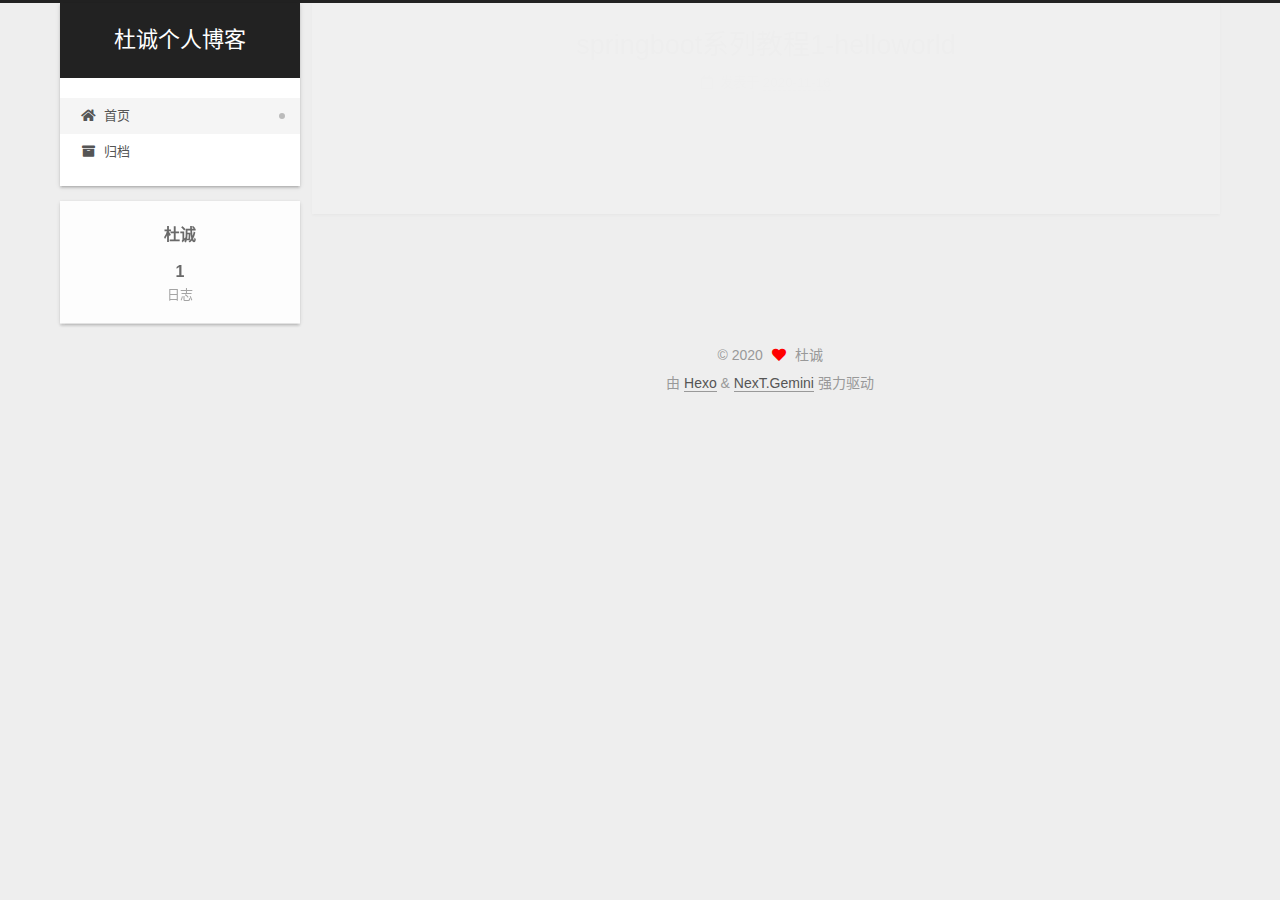
==== commit 961ee268: "Site updated: 2020-11-16 15:23:22" ====
--- a/index.html
+++ b/index.html
@@ -21,11 +21,11 @@
   </script>
 
   <meta property="og:type" content="website">
-<meta property="og:title" content="Hexo">
+<meta property="og:title" content="杜诚个人博客">
 <meta property="og:url" content="http://example.com/index.html">
-<meta property="og:site_name" content="Hexo">
+<meta property="og:site_name" content="杜诚个人博客">
 <meta property="og:locale" content="zh_CN">
-<meta property="article:author" content="ducheng">
+<meta property="article:author" content="杜诚">
 <meta name="twitter:card" content="summary">
 
 <link rel="canonical" href="http://example.com/">
@@ -41,7 +41,7 @@
   };
 </script>
 
-  <title>Hexo</title>
+  <title>杜诚个人博客</title>
   
 
 
@@ -92,7 +92,7 @@
 
     <a href="/" class="brand" rel="start">
       <span class="logo-line-before"><i></i></span>
-      <h1 class="site-title">Hexo</h1>
+      <h1 class="site-title">杜诚个人博客</h1>
       <span class="logo-line-after"><i></i></span>
     </a>
   </div>
@@ -145,21 +145,21 @@
   
   
   <article itemscope itemtype="http://schema.org/Article" class="post-block" lang="zh-CN">
-    <link itemprop="mainEntityOfPage" href="http://example.com/2020/11/12/hello-world/">
+    <link itemprop="mainEntityOfPage" href="http://example.com/2020/11/16/springboot%E7%B3%BB%E5%88%97%E6%95%99%E7%A8%8B1-helloworld/">
 
     <span hidden itemprop="author" itemscope itemtype="http://schema.org/Person">
       <meta itemprop="image" content="/images/avatar.gif">
-      <meta itemprop="name" content="ducheng">
+      <meta itemprop="name" content="杜诚">
       <meta itemprop="description" content="">
     </span>
 
     <span hidden itemprop="publisher" itemscope itemtype="http://schema.org/Organization">
-      <meta itemprop="name" content="Hexo">
+      <meta itemprop="name" content="杜诚个人博客">
     </span>
       <header class="post-header">
         <h2 class="post-title" itemprop="name headline">
           
-            <a href="/2020/11/12/hello-world/" class="post-title-link" itemprop="url">Hello World</a>
+            <a href="/2020/11/16/springboot%E7%B3%BB%E5%88%97%E6%95%99%E7%A8%8B1-helloworld/" class="post-title-link" itemprop="url">springboot系列教程1-helloworld</a>
         </h2>
 
         <div class="post-meta">
@@ -169,7 +169,7 @@
               </span>
               <span class="post-meta-item-text">发表于</span>
 
-              <time title="创建时间：2020-11-12 15:06:31" itemprop="dateCreated datePublished" datetime="2020-11-12T15:06:31+08:00">2020-11-12</time>
+              <time title="创建时间：2020-11-16 15:23:03" itemprop="dateCreated datePublished" datetime="2020-11-16T15:23:03+08:00">2020-11-16</time>
             </span>
 
           
@@ -183,20 +183,7 @@
     <div class="post-body" itemprop="articleBody">
 
       
-          <p>Welcome to <a target="_blank" rel="noopener" href="https://hexo.io/">Hexo</a>! This is your very first post. Check <a target="_blank" rel="noopener" href="https://hexo.io/docs/">documentation</a> for more info. If you get any problems when using Hexo, you can find the answer in <a target="_blank" rel="noopener" href="https://hexo.io/docs/troubleshooting.html">troubleshooting</a> or you can ask me on <a target="_blank" rel="noopener" href="https://github.com/hexojs/hexo/issues">GitHub</a>.</p>
-<h2 id="Quick-Start"><a href="#Quick-Start" class="headerlink" title="Quick Start"></a>Quick Start</h2><h3 id="Create-a-new-post"><a href="#Create-a-new-post" class="headerlink" title="Create a new post"></a>Create a new post</h3><figure class="highlight bash"><table><tr><td class="gutter"><pre><span class="line">1</span><br></pre></td><td class="code"><pre><span class="line">$ hexo new <span class="string">&quot;My New Post&quot;</span></span><br></pre></td></tr></table></figure>
-
-<p>More info: <a target="_blank" rel="noopener" href="https://hexo.io/docs/writing.html">Writing</a></p>
-<h3 id="Run-server"><a href="#Run-server" class="headerlink" title="Run server"></a>Run server</h3><figure class="highlight bash"><table><tr><td class="gutter"><pre><span class="line">1</span><br></pre></td><td class="code"><pre><span class="line">$ hexo server</span><br></pre></td></tr></table></figure>
-
-<p>More info: <a target="_blank" rel="noopener" href="https://hexo.io/docs/server.html">Server</a></p>
-<h3 id="Generate-static-files"><a href="#Generate-static-files" class="headerlink" title="Generate static files"></a>Generate static files</h3><figure class="highlight bash"><table><tr><td class="gutter"><pre><span class="line">1</span><br></pre></td><td class="code"><pre><span class="line">$ hexo generate</span><br></pre></td></tr></table></figure>
-
-<p>More info: <a target="_blank" rel="noopener" href="https://hexo.io/docs/generating.html">Generating</a></p>
-<h3 id="Deploy-to-remote-sites"><a href="#Deploy-to-remote-sites" class="headerlink" title="Deploy to remote sites"></a>Deploy to remote sites</h3><figure class="highlight bash"><table><tr><td class="gutter"><pre><span class="line">1</span><br></pre></td><td class="code"><pre><span class="line">$ hexo deploy</span><br></pre></td></tr></table></figure>
-
-<p>More info: <a target="_blank" rel="noopener" href="https://hexo.io/docs/one-command-deployment.html">Deployment</a></p>
-
+          
       
     </div>
 
@@ -269,7 +256,7 @@
 
       <div class="site-overview-wrap sidebar-panel">
         <div class="site-author motion-element" itemprop="author" itemscope itemtype="http://schema.org/Person">
-  <p class="site-author-name" itemprop="name">ducheng</p>
+  <p class="site-author-name" itemprop="name">杜诚</p>
   <div class="site-description" itemprop="description"></div>
 </div>
 <div class="site-state-wrap motion-element">
@@ -309,7 +296,7 @@
   <span class="with-love">
     <i class="fa fa-heart"></i>
   </span>
-  <span class="author" itemprop="copyrightHolder">ducheng</span>
+  <span class="author" itemprop="copyrightHolder">杜诚</span>
 </div>
   <div class="powered-by">由 <a href="https://hexo.io/" class="theme-link" rel="noopener" target="_blank">Hexo</a> & <a href="https://theme-next.org/" class="theme-link" rel="noopener" target="_blank">NexT.Gemini</a> 强力驱动
   </div>
--- a/css/main.css
+++ b/css/main.css
@@ -1168,7 +1168,7 @@
 }
 .links-of-author a::before,
 .links-of-author span.exturl::before {
-  background: #ffadc8;
+  background: #ffb4e0;
   border-radius: 50%;
   content: ' ';
   display: inline-block;
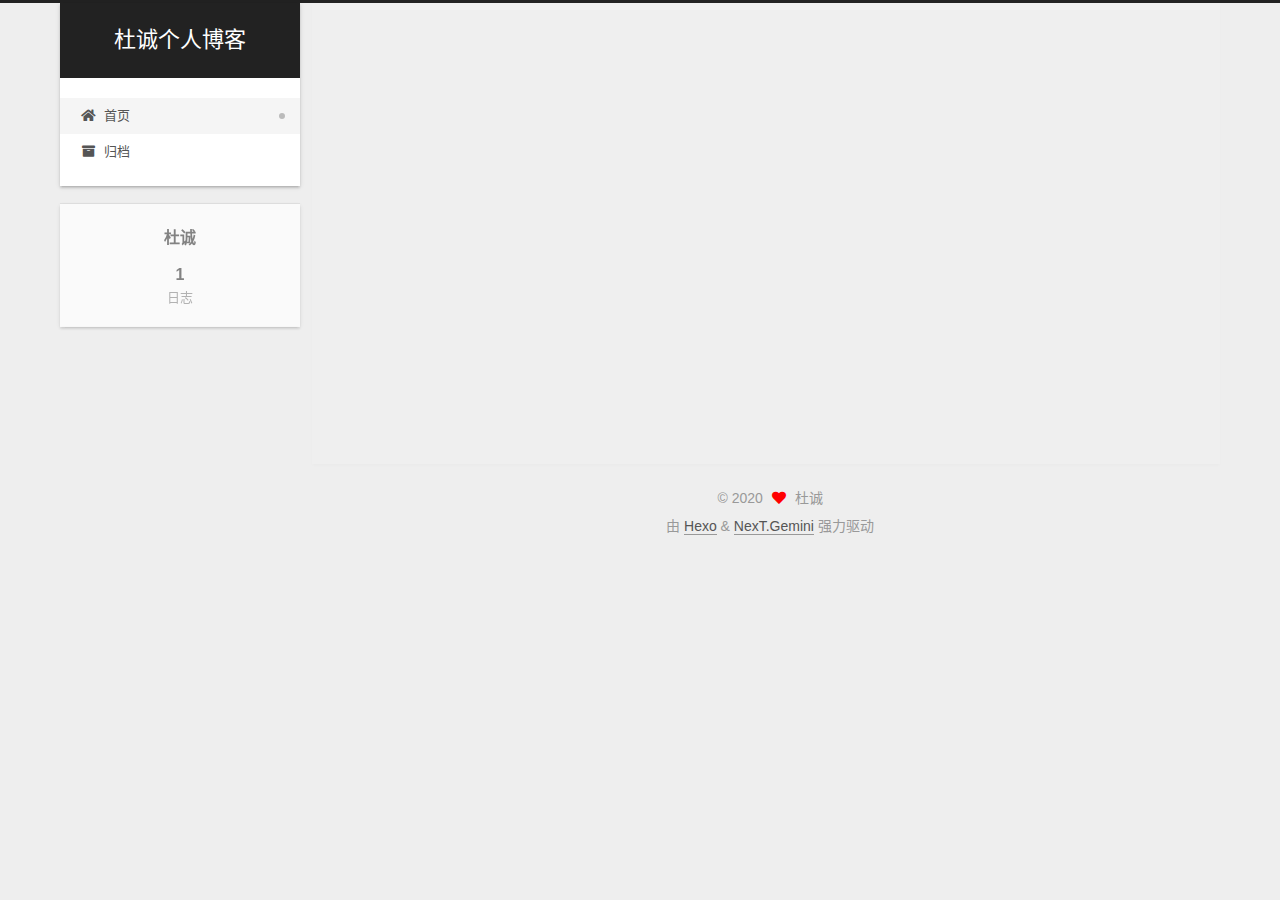
==== commit ed024e03: "Site updated: 2020-11-16 17:14:57" ====
--- a/index.html
+++ b/index.html
@@ -145,7 +145,7 @@
   
   
   <article itemscope itemtype="http://schema.org/Article" class="post-block" lang="zh-CN">
-    <link itemprop="mainEntityOfPage" href="http://example.com/2020/11/16/springboot%E7%B3%BB%E5%88%97%E6%95%99%E7%A8%8B1-helloworld/">
+    <link itemprop="mainEntityOfPage" href="http://example.com/2020/11/16/springboot-helloworld/">
 
     <span hidden itemprop="author" itemscope itemtype="http://schema.org/Person">
       <meta itemprop="image" content="/images/avatar.gif">
@@ -159,7 +159,7 @@
       <header class="post-header">
         <h2 class="post-title" itemprop="name headline">
           
-            <a href="/2020/11/16/springboot%E7%B3%BB%E5%88%97%E6%95%99%E7%A8%8B1-helloworld/" class="post-title-link" itemprop="url">springboot系列教程1-helloworld</a>
+            <a href="/2020/11/16/springboot-helloworld/" class="post-title-link" itemprop="url">springboot-helloworld</a>
         </h2>
 
         <div class="post-meta">
@@ -168,8 +168,9 @@
                 <i class="far fa-calendar"></i>
               </span>
               <span class="post-meta-item-text">发表于</span>
-
-              <time title="创建时间：2020-11-16 15:23:03" itemprop="dateCreated datePublished" datetime="2020-11-16T15:23:03+08:00">2020-11-16</time>
+              
+
+              <time title="创建时间：2020-11-16 15:23:03 / 修改时间：17:14:11" itemprop="dateCreated datePublished" datetime="2020-11-16T15:23:03+08:00">2020-11-16</time>
             </span>
 
           
@@ -183,7 +184,11 @@
     <div class="post-body" itemprop="articleBody">
 
       
-          
+          <h1 id="1，创建spring工程"><a href="#1，创建spring工程" class="headerlink" title="1，创建spring工程"></a>1，创建spring工程</h1><p>1，官网，spring.io</p>
+<p><img src="https://raw.githubusercontent.com/ducheng/images/main/ccb822f325d1a6aa75facf8b0f6bc3f.png"></p>
+<p>2, 代码</p>
+<p><img src="https://raw.githubusercontent.com/ducheng/images/main/fcf631c0a21456242b43c466af7178c.png"></p>
+
       
     </div>
 
--- a/css/main.css
+++ b/css/main.css
@@ -1168,7 +1168,7 @@
 }
 .links-of-author a::before,
 .links-of-author span.exturl::before {
-  background: #ffb4e0;
+  background: #116a50;
   border-radius: 50%;
   content: ' ';
   display: inline-block;
